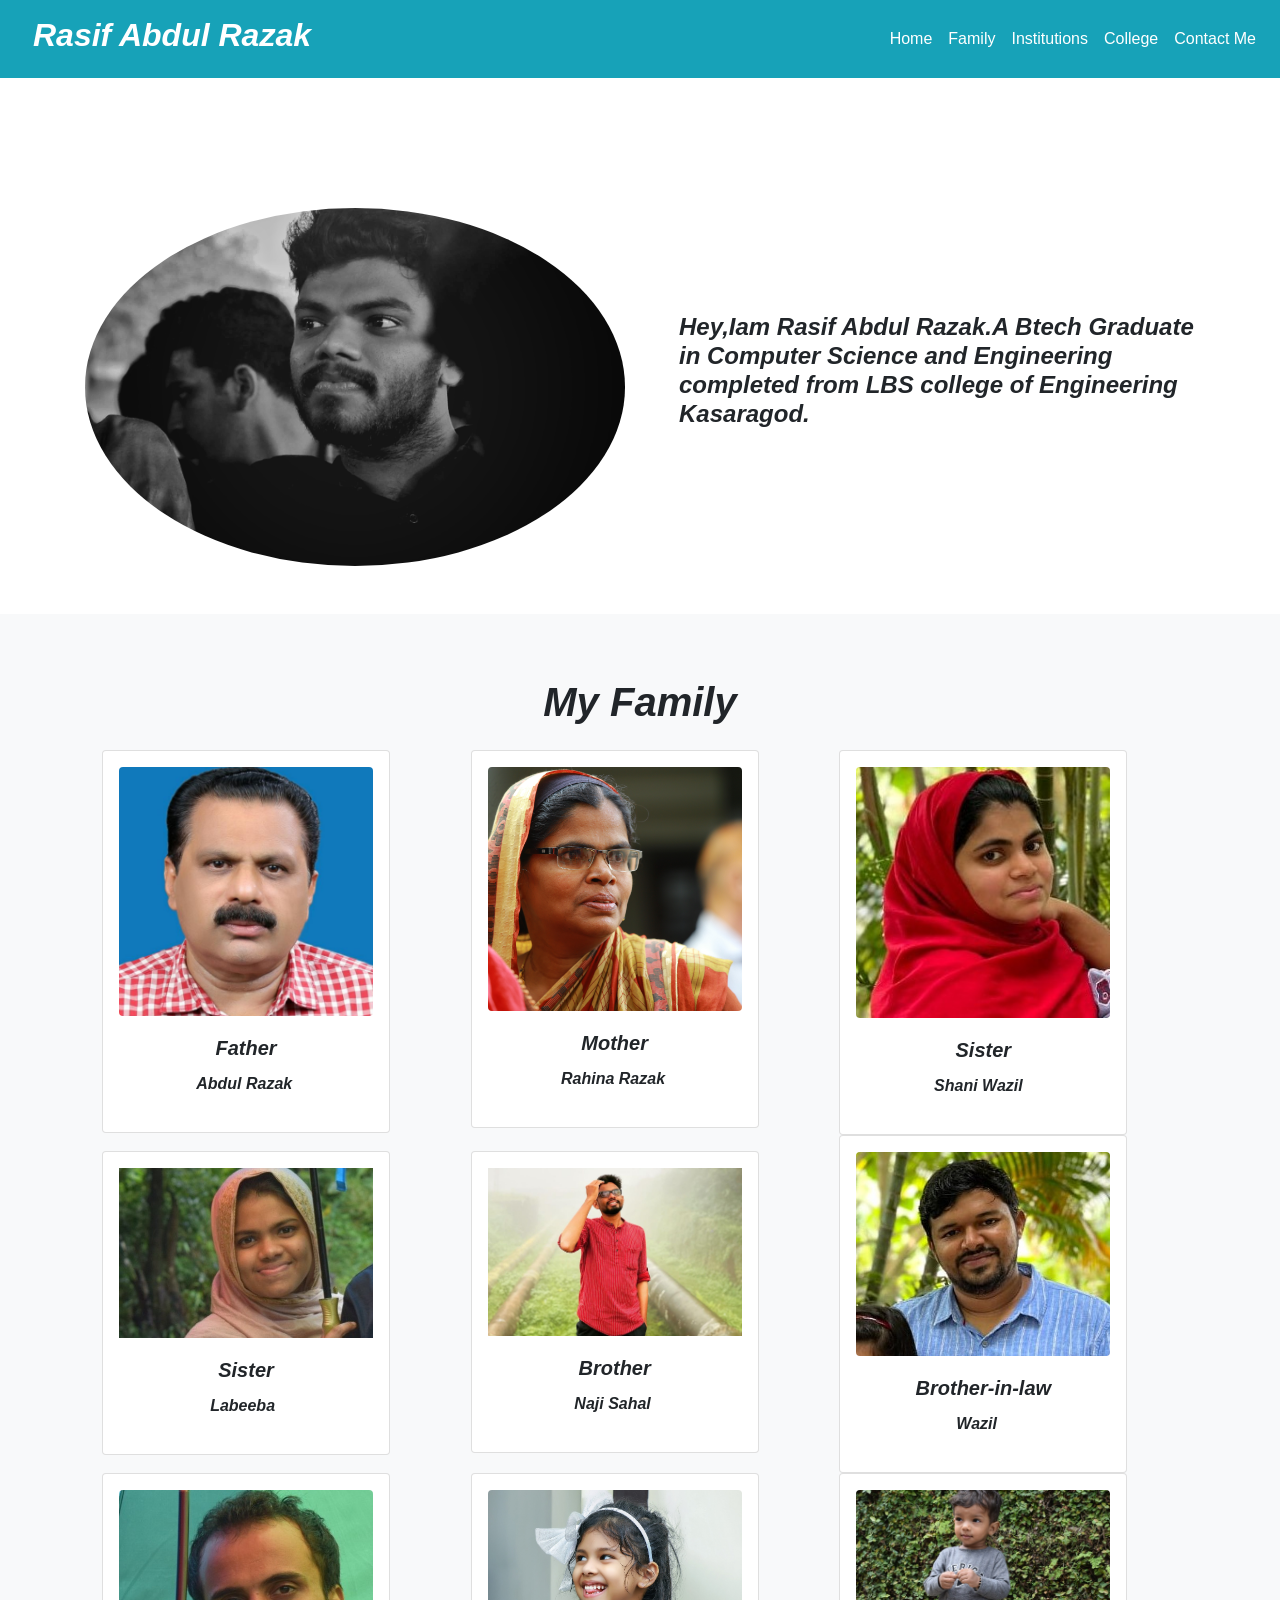
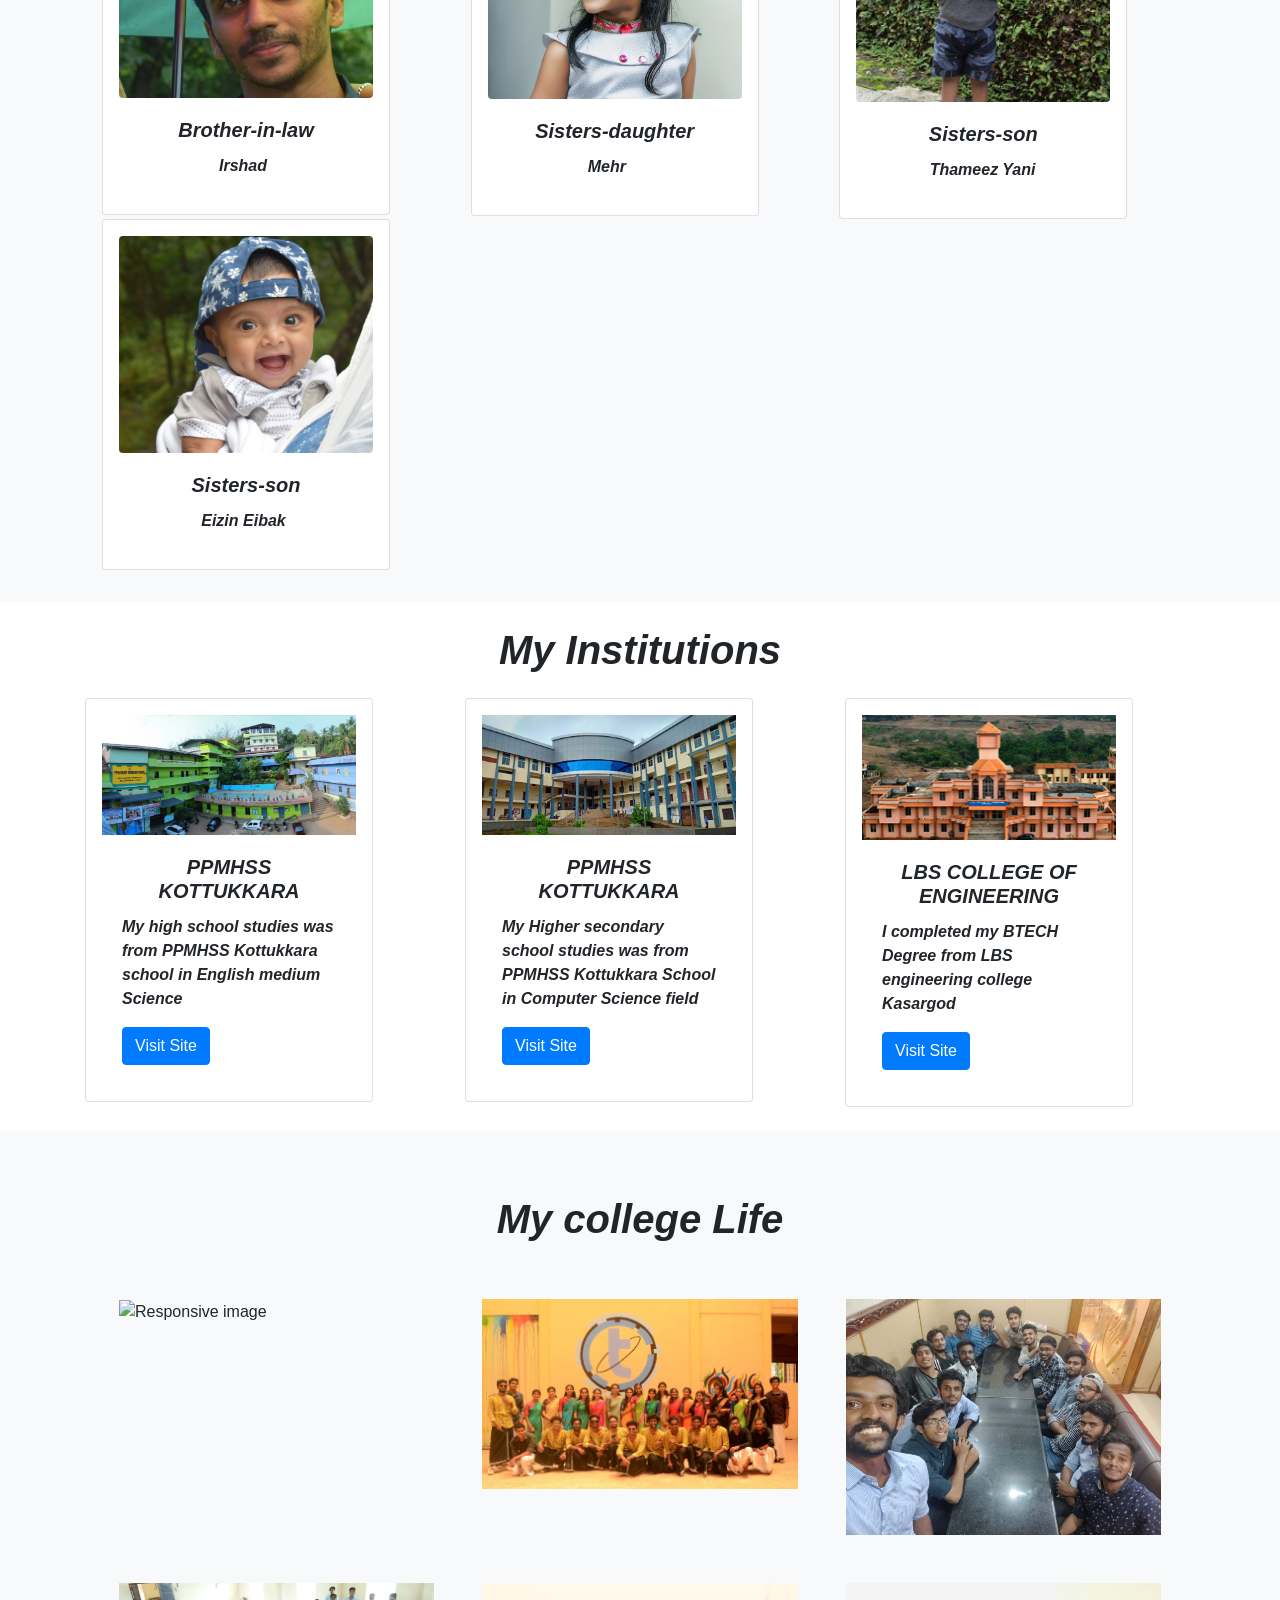
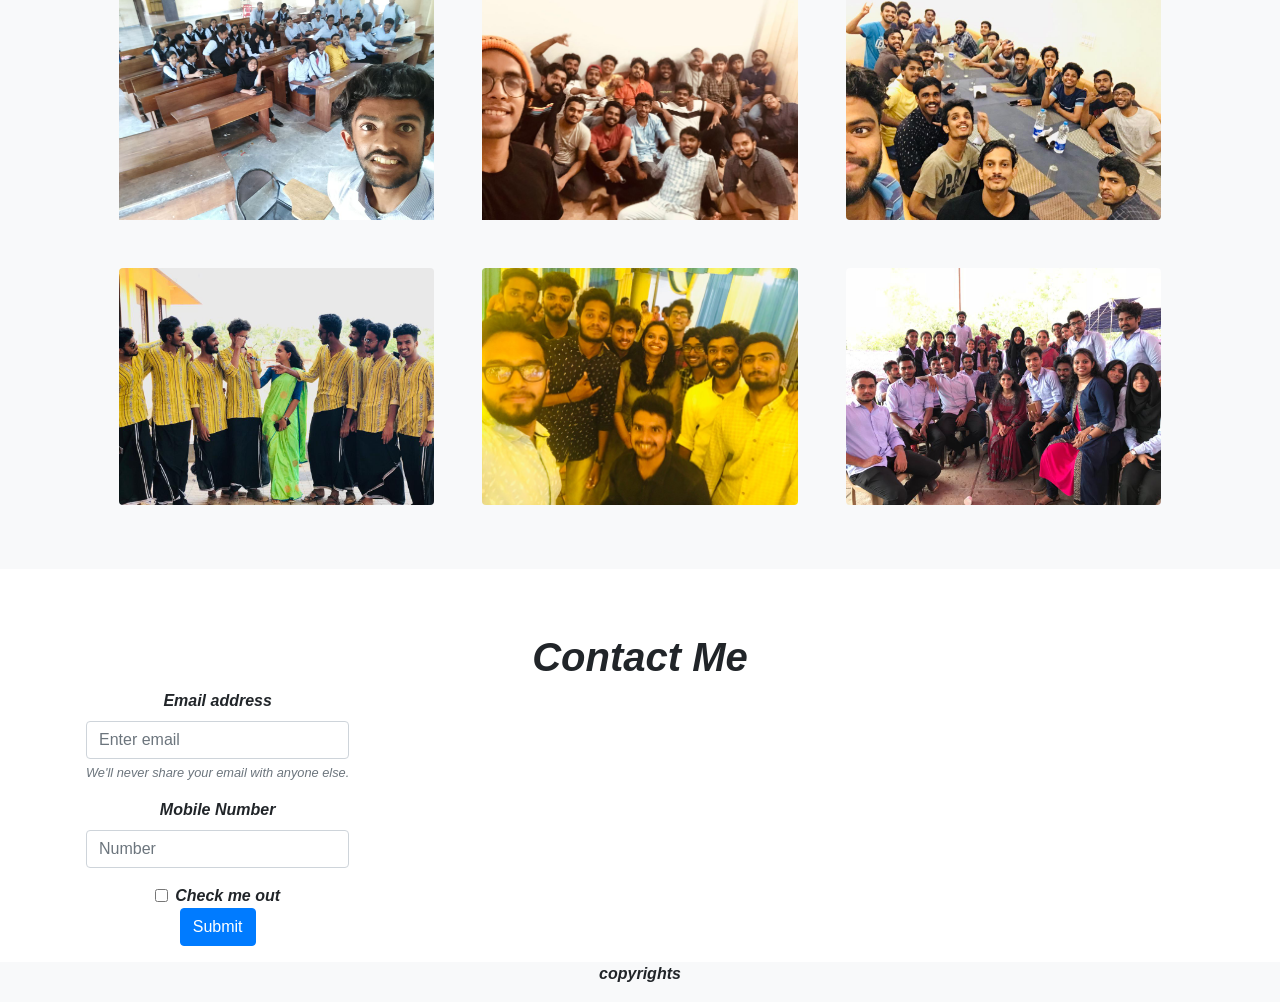
==== index.html @ 67f5b0eb "first" ====
<!DOCTYPE html>
<html lang="en" style="scroll-behavior: smooth;">
<head>
    <meta charset="UTF-8">
    <meta http-equiv="X-UA-Compatible" content="IE=edge">
    <meta name="viewport" content="width=device-width, initial-scale=1.0">
    <title>Rasif Abdul Razak</title>
    <link rel="icon" href="IMG-20200216-WA0012-01.jpeg" type="image/icon type">

    <link rel="stylesheet" href="https://maxcdn.bootstrapcdn.com/bootstrap/4.0.0/css/bootstrap.min.css" integrity="sha384-Gn5384xqQ1aoWXA+058RXPxPg6fy4IWvTNh0E263XmFcJlSAwiGgFAW/dAiS6JXm" crossorigin="anonymous">
    <link rel="stylesheet" href="index.css" type="text/css">
    
</head>
<body>
    <header class="bg-info" style="position: fixed; z-index: 1;">
        <div class="row text-white">
            <div class="col-md-6 col-9 p-3 pl-5">
                <h2 class="name">Rasif Abdul Razak</h2>
            </div>
            <div class="col-md-6 col-3 my-auto">
                <nav class="navbar navbar-expand-lg navbar-dark ml-auto">
                   
                    <button class="navbar-toggler ml-auto" type="button" data-toggle="collapse" data-target="#navbarSupportedContent" aria-controls="navbarSupportedContent" aria-expanded="false" aria-label="Toggle navigation">
                      <span class="navbar-toggler-icon"></span>
                    </button>
                  
                    <div class="collapse navbar-collapse" id="navbarSupportedContent">
                      <ul class="navbar-nav ml-auto">
                        <li class="nav-item active">
                          <a class="nav-link text-white" href="#Home-section">Home <span class="sr-only">(current)</span></a>
                        </li>
                        <li class="nav-item">
                          <a class="nav-link text-white" href="#Family-section">Family</a>
                        </li>
                        
                        <li class="nav-item">
                          <a class="nav-link disabled text-white" href="#institution-section">Institutions</a>
                        </li>


                        <li class="nav-item">
                          <a class="nav-link disabled text-white" href="#College-section">College</a>
                        </li>


                        <li class="nav-item">
                          <a class="nav-link disabled text-white" href="#contact-section">Contact Me</a>
                        </li>
                      </ul>
                     
                    </div>
                  </nav>
                
            </div>
        </div>
    </header>
   
    

      <section class="" id="Home-section" style="padding-top: 10em;">
      <div class="container">
        <div class="row align-items-center">
          <div class="col-md-6 pt-5">
            <img class="img-fluid rounded-circle" src="IMG-20200216-WA0012-01.jpeg" alt="Responsive image">
    
           

          </div>
          <div class="col-md-6">
            <h4 class="disc pt-4 pl-4">Hey,Iam Rasif Abdul Razak.A Btech Graduate in Computer Science and Engineering completed from LBS college of Engineering Kasaragod.</h4>
            
          </div>
        </div>
      </div>
    </section>
    <section class="bg-light pt-5 mt-5 " id="Family-section">
      <div class="container p-3">
        <h1 class="text-center">My Family</h1>
        <div class="row p-3">
          <div class="col-md-4 ">
            <div class="card p-3" style="width: 18rem;">
              <img src="bapa.png" alt="Responsive" class="heiht:1em rounded">
              <div class="card-body">
                <h5 class="card-title text-center">Father</h5>
                <p class="card-text">&nbsp;&nbsp;&nbsp;&nbsp;&nbsp;&nbsp;&nbsp;&nbsp;&nbsp;&nbsp;&nbsp;&nbsp;&nbsp;Abdul Razak<br></p>
                
              </div>
            </div>
          </div>

          <div class="col-md-4">
            <div class="card p-3" style="width: 18rem;">
              <img src="ummi.JPG" alt="Responsive" class="heiht:1em rounded">
              <div class="card-body">
               
                <h5 class="card-title text-center">Mother</h5>
                <p class="card-text">&nbsp;&nbsp;&nbsp;&nbsp;&nbsp;&nbsp;&nbsp;&nbsp;&nbsp;&nbsp;&nbsp;&nbsp;Rahina Razak<br></p>
               
              </div>
            </div>
          </div>

          <div class="col-md-4">
            <div class="card p-3" style="width: 18rem;">
              <img src="shns.jpg" alt="Responsive" class="heiht:1em rounded">
              <div class="card-body">
                <h5 class="card-title text-center">Sister</h5>
                <p class="card-text">&nbsp;&nbsp;&nbsp;&nbsp;&nbsp;&nbsp;&nbsp;&nbsp;&nbsp;&nbsp;&nbsp;&nbsp;&nbsp;Shani Wazil</p>
                
                
              </div>
            </div>
          </div>

          <div class="col-md-4 pt-3">
            <div class="card p-3" style="width: 18rem;">
              <img src="lala.JPG" alt="Responsive" class="heiht:1em">
              <div class="card-body">
                <h5 class="card-title text-center">Sister</h5>
                <p class="card-text">&nbsp;&nbsp;&nbsp;&nbsp;&nbsp;&nbsp;&nbsp;&nbsp;&nbsp;&nbsp;&nbsp;&nbsp;&nbsp;&nbsp;&nbsp;&nbsp;Labeeba</p>
                
              </div>
            </div>
          </div>

          <div class="col-md-4 pt-3">
            <div class="card p-3" style="width: 18rem;">
              <img src="n.png" alt="Responsive" class="heiht:1em">
              <div class="card-body">
                <h5 class="card-title text-center">Brother</h5>
                <p class="card-text">&nbsp;&nbsp;&nbsp;&nbsp;&nbsp;&nbsp;&nbsp;&nbsp;&nbsp;&nbsp;&nbsp;&nbsp;&nbsp;&nbsp;&nbsp;Naji Sahal</p>
                
                
              </div>
            </div>
          </div>

          
          <div class="col-md-4">
            <div class="card p-3" style="width: 18rem;">
              <img src="wa.jpg" alt="Responsive" class="heiht:1em rounded">
              <div class="card-body">
               
                <h5 class="card-title text-center">Brother-in-law</h5>
                <p class="card-text">&nbsp;&nbsp;&nbsp;&nbsp;&nbsp;&nbsp;&nbsp;&nbsp;&nbsp;&nbsp;&nbsp;&nbsp;&nbsp;&nbsp;&nbsp;&nbsp;&nbsp;&nbsp;Wazil</p>
               
              </div>
            </div>
          </div>

          <div class="col-md-4">
            <div class="card p-3" style="width: 18rem;">
              <img src="muthu.JPG" alt="Responsive" class="heiht:1em rounded">
              <div class="card-body">
               
                <h5 class="card-title text-center">Brother-in-law</h5>
                <p class="card-text">&nbsp;&nbsp;&nbsp;&nbsp;&nbsp;&nbsp;&nbsp;&nbsp;&nbsp;&nbsp;&nbsp;&nbsp;&nbsp;&nbsp;&nbsp;&nbsp;&nbsp;&nbsp;Irshad</p>
               
              </div>
            </div>
          </div>

          <div class="col-md-4">
            <div class="card p-3" style="width: 18rem;">
              <img src="20190310_135838_2.jpg" alt="Responsive" class="heiht:1em rounded">
              <div class="card-body">
               
                <h5 class="card-title text-center">Sisters-daughter</h5>
                <p class="card-text">&nbsp;&nbsp;&nbsp;&nbsp;&nbsp;&nbsp;&nbsp;&nbsp;&nbsp;&nbsp;&nbsp;&nbsp;&nbsp;&nbsp;&nbsp;&nbsp;&nbsp;&nbsp;Mehr</p>
               
              </div>
            </div>
          </div>

          <div class="col-md-4">
            <div class="card p-3" style="width: 18rem;">
              <img src="DSC_0794_2.JPG" alt="Responsive" class="heiht:1em rounded">
              <div class="card-body">
               
                <h5 class="card-title text-center">Sisters-son</h5>
                <p class="card-text">&nbsp;&nbsp;&nbsp;&nbsp;&nbsp;&nbsp;&nbsp;&nbsp;&nbsp;&nbsp;&nbsp;&nbsp;Thameez Yani</p>
               
              </div>
            </div>
          </div>

          <div class="col-md-4">
            <div class="card p-3" style="width: 18rem;">
              <img src="DSC_0588_2.JPG" alt="Responsive" class="heiht:1em rounded">
              <div class="card-body">
               
                <h5 class="card-title text-center">Sisters-son</h5>
                <p class="card-text">&nbsp;&nbsp;&nbsp;&nbsp;&nbsp;&nbsp;&nbsp;&nbsp;&nbsp;&nbsp;&nbsp;&nbsp;&nbsp;&nbsp;Eizin Eibak</p>
               
              </div>
            </div>
          </div>
        </div>
      </div>
    </section>


    <section class="bg-white p-4" id="institution-section" >
      <div class="container">
        <h1 class="text-center">My Institutions</h1>
        <div class="row">
          
          <div class="col-md-4 pt-3">
            <div class="card p-3" style="width: 18rem;">
              <img class="img-fluid" src="highkottukara.jpg" alt="Responsive">
              <div class="card-body">
                <h5 class="card-title text-center">PPMHSS KOTTUKKARA</h5>
                <p class="card-text">My high school studies was from PPMHSS Kottukkara school in English medium Science</p>
                <a href="https://ppmhsskottukkara.com/" class="btn btn-primary">Visit Site</a>
              </div>
            </div>

        </div>

        <div class="col-md-4 pt-3">
          <div class="card p-3" style="width: 18rem;">
            <img class="img-fluid" src="kottukara.jpeg" alt="Responsive" class="height:20">
            <div class="card-body">
              <h5 class="card-title text-center">PPMHSS KOTTUKKARA</h5>
              <p class="card-text">My Higher secondary school studies was from PPMHSS Kottukkara School in Computer Science field</p>
              <a href="https://ppmhsskottukkara.com/" class="btn btn-primary">Visit Site</a>
            </div>
          </div>
        </div>

        <div class="col-md-4 pt-3">
          <div class="card p-3" style="width: 18rem;">
            <img class="img-fluid" src="how.jpg" alt="Responsive">
            <div class="card-body">
              <h5 class="card-title text-center">LBS COLLEGE OF ENGINEERING</h5>
              <p class="card-text">I completed my BTECH Degree from LBS engineering college Kasargod</p>
              <a href="https://lbscek.ac.in" class="btn btn-primary">Visit Site</a>
            
            </div>
          </div>
        </div>

      </div>
    </section>



    <section class="bg-light pt-5" id="College-section">
      <div class="container p-3">
        <h1 class="text-center">My college Life</h1>
        <div class="row p-4">
          <div class="col-md-4 p-4">
            <img src="c1.jpeg" class="img-fluid" alt="Responsive image">
          </div>

          <div class="col-md-4 p-4">
            <img src="c3.jpg" class="img-fluid" alt="Responsive image">
          </div>

          <div class="col-md-4 p-4">
            <img src="c10.jpg" class="img-fluid" alt="Responsive image">
          </div>

          <div class="col-md-4 pt-3 p-4">
            <img src="c5.jpg" class="img-fluid" alt="Responsive image">
          </div>

          <div class="col-md-4 pt-3 p-4">
            <img src="c2.jpg" class="img-fluid" alt="Responsive image">
          </div>

          <div class="col-md-4 pt-3 p-4">
            <img src="c9.jpg" class="img-fluid rounded" alt="Responsive image">
          </div>

          <div class="col-md-4 pt-3 p-4">
            <img src="c6.jpg" class="img-fluid rounded" alt="Responsive image">
          </div>

          <div class="col-md-4 pt-3 p-4">
            <img src="c8.jpg" class="img-fluid rounded" alt="Responsive image">
          </div>

          <div class="col-md-4 pt-3 p-4">
            <img src="c7.jpg" class="img-fluid rounded" alt="Responsive image">
          </div>
        </div>
      </div>
    </section>


    <section class="pt-5" id="contact-section">

      <div class="container p-3 align-items-center">
        <h1 class="text-center">Contact Me</h1>

        <div class="row pt-6 col-md-12 align-items-center">

          <form class="align-items-center text-center">
            <div class="form-group align-items-center">
              <label for="exampleInputEmail1">Email address</label>
              <input type="email" class="form-control align-items-center" id="exampleInputEmail1" aria-describedby="emailHelp" placeholder="Enter email">
              <small id="emailHelp" class="form-text text-muted">We'll never share your email with anyone else.</small>
            </div>
            <div class="form-group align-items-center">
              <label for="exampleInputPassword1">Mobile Number</label>
              <input type="password" class="form-control align-items-center" id="exampleInputPassword1" placeholder="Number">
            </div>
            <div class="form-check align-items-center">
              <input type="checkbox" class="form-check-input align-items-center" id="exampleCheck1">
              <label class="form-check-label" for="exampleCheck1">Check me out</label>
            </div>
            <button type="submit" class="btn btn-primary align-items-center">Submit</button>
            
          </form>
        </div>
      </div>
    </section>

    <footer class="bg-light">
      <div class="container">
        <div class="row">
          <div class="col-md-12 text-center">
            <a href="https://www.facebook.com/profile.php?id=100009139948294" class="fa fa-facebook"></a>
            <a href="javascript:void(0)" class="fa fa-instagram"></a>
            <p class=""><i class="fa fa-copyright" aria-hidden="true"></i>copyrights</p>
          </div>
        </div>

        </div>
      </div>
      
    </footer>


    

    <script src="https://code.jquery.com/jquery-3.2.1.slim.min.js" integrity="sha384-KJ3o2DKtIkvYIK3UENzmM7KCkRr/rE9/Qpg6aAZGJwFDMVNA/GpGFF93hXpG5KkN" crossorigin="anonymous"></script>
    <script src="https://cdnjs.cloudflare.com/ajax/libs/popper.js/1.12.9/umd/popper.min.js" integrity="sha384-ApNbgh9B+Y1QKtv3Rn7W3mgPxhU9K/ScQsAP7hUibX39j7fakFPskvXusvfa0b4Q" crossorigin="anonymous"></script>
    <script src="https://maxcdn.bootstrapcdn.com/bootstrap/4.0.0/js/bootstrap.min.js" integrity="sha384-JZR6Spejh4U02d8jOt6vLEHfe/JQGiRRSQQxSfFWpi1MquVdAyjUar5+76PVCmYl" crossorigin="anonymous"></script>   
    <script src="https://kit.fontawesome.com/5b8fe47f0f.js" crossorigin="anonymous"></script>
</body>
</html>
---- index.css ----
.name{
    font-weight: bold;
    font-style: oblique;
}
.img{
    background-color: SlateGray;
   border-radius: 50%;
    position: relative;
    width: 20%;
    height: 150%;
    opacity: 0.8;
}
.disc{
    font-weight: bold;
    font-style: oblique;
}
.text-center{
    font-weight: bold;
    font-style: oblique;
}
.card-text{
    font-style: oblique;
    font-weight: bold;
    
}
.card p-3{
    width: 100%;
    height: 15vw;
    object-fit: cover;
}
.bg-info{
    width: 100%;
}
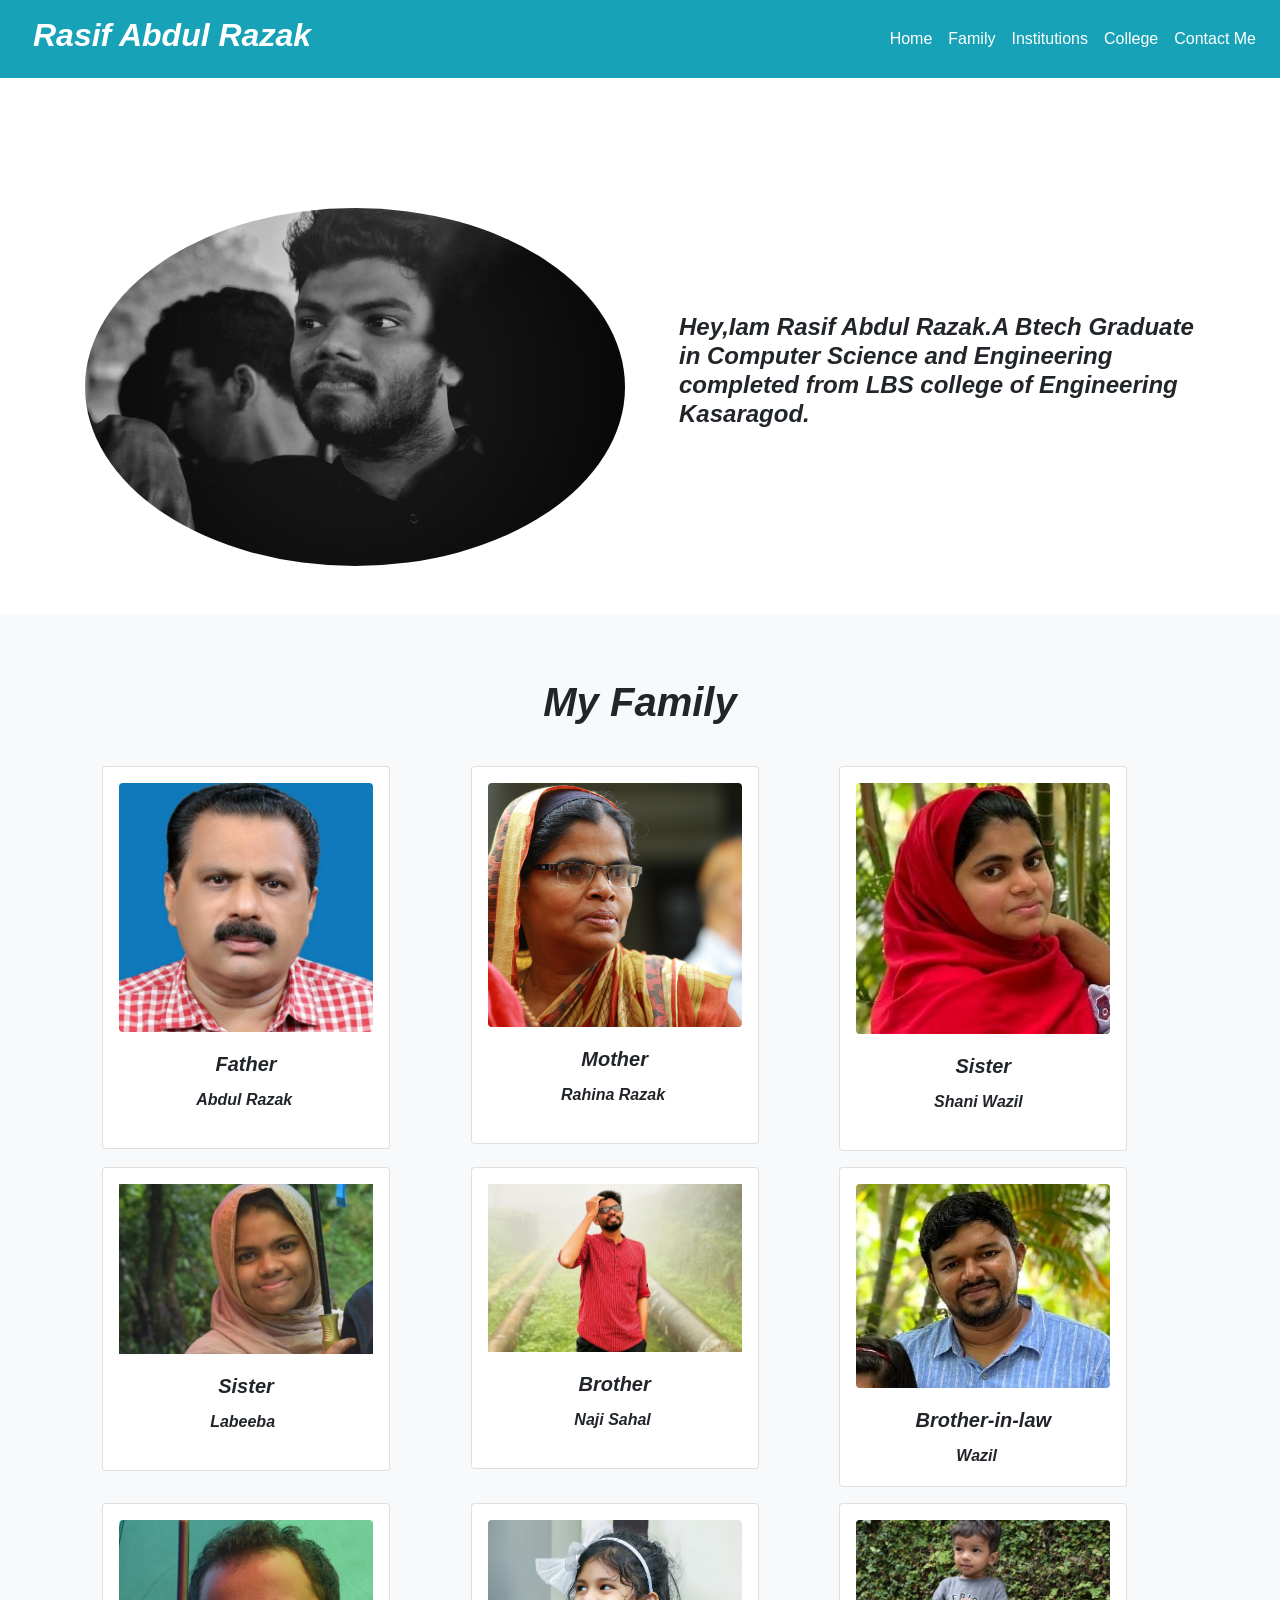
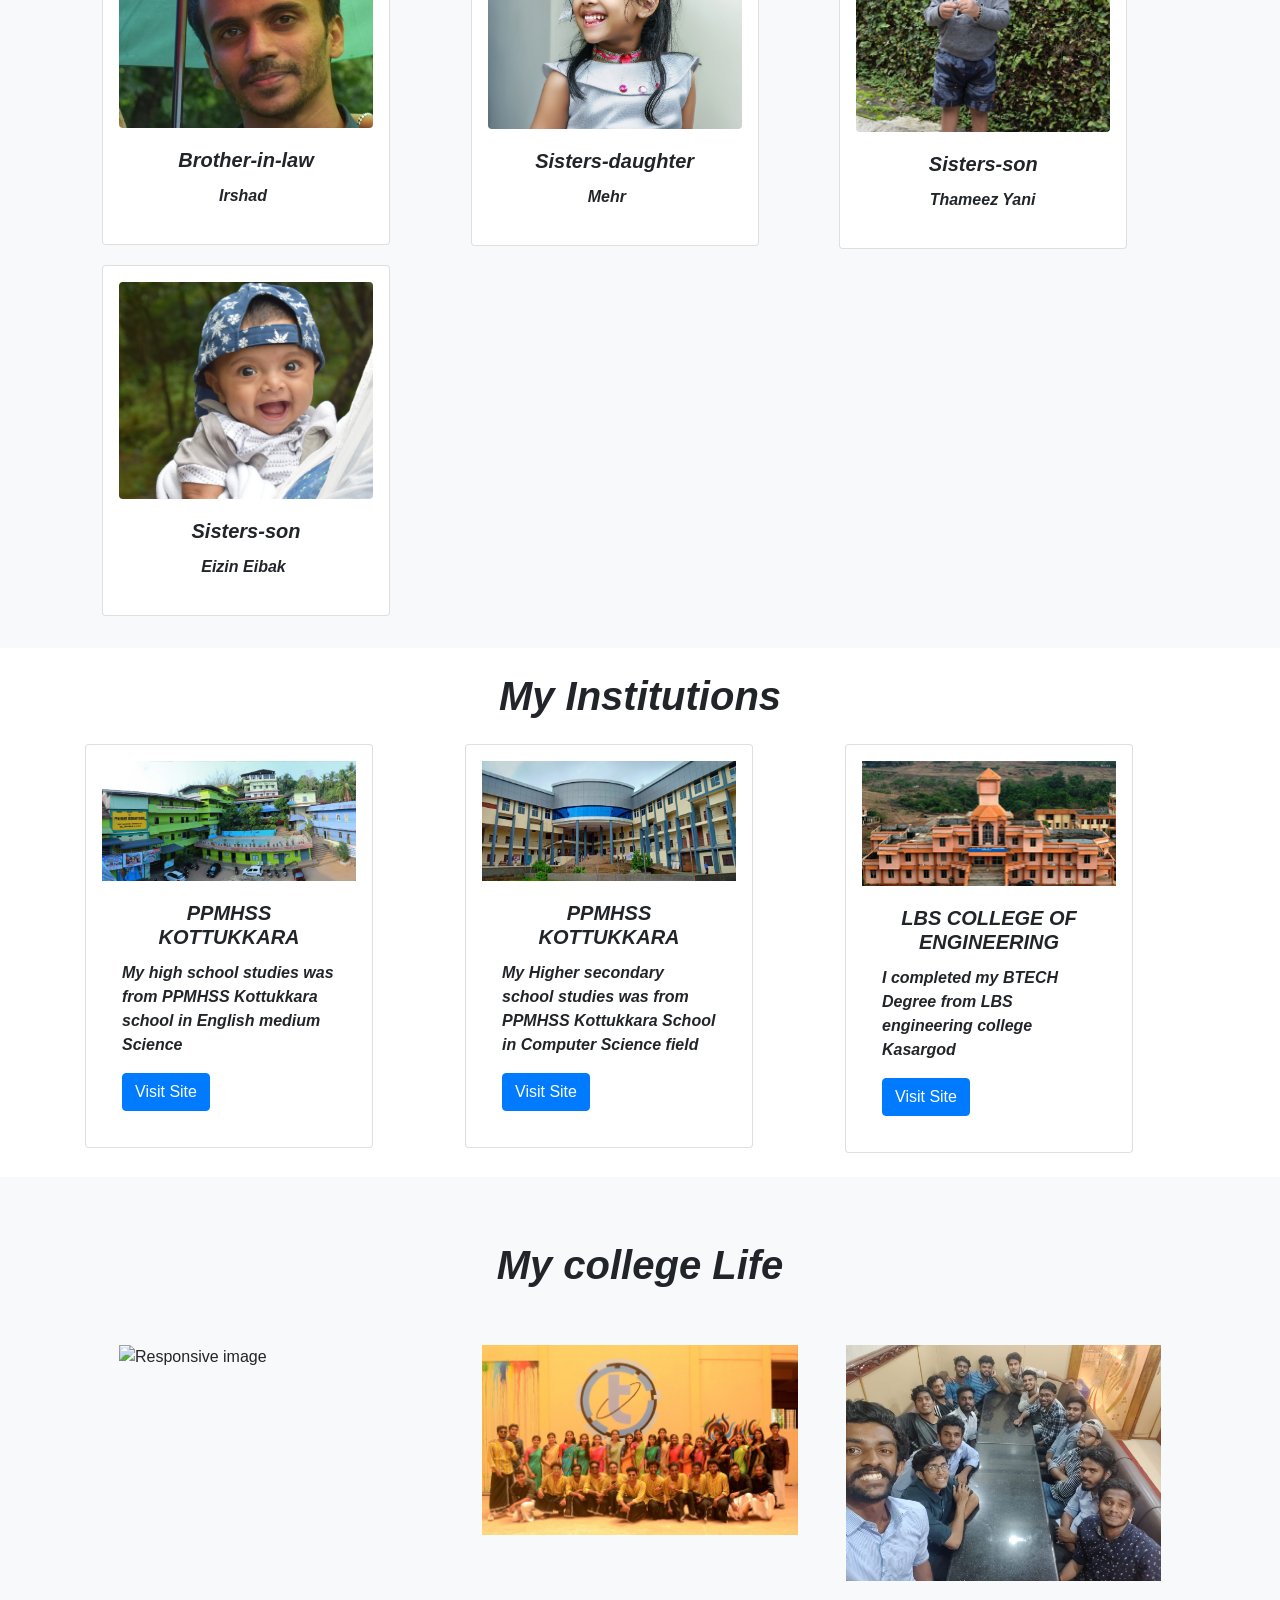
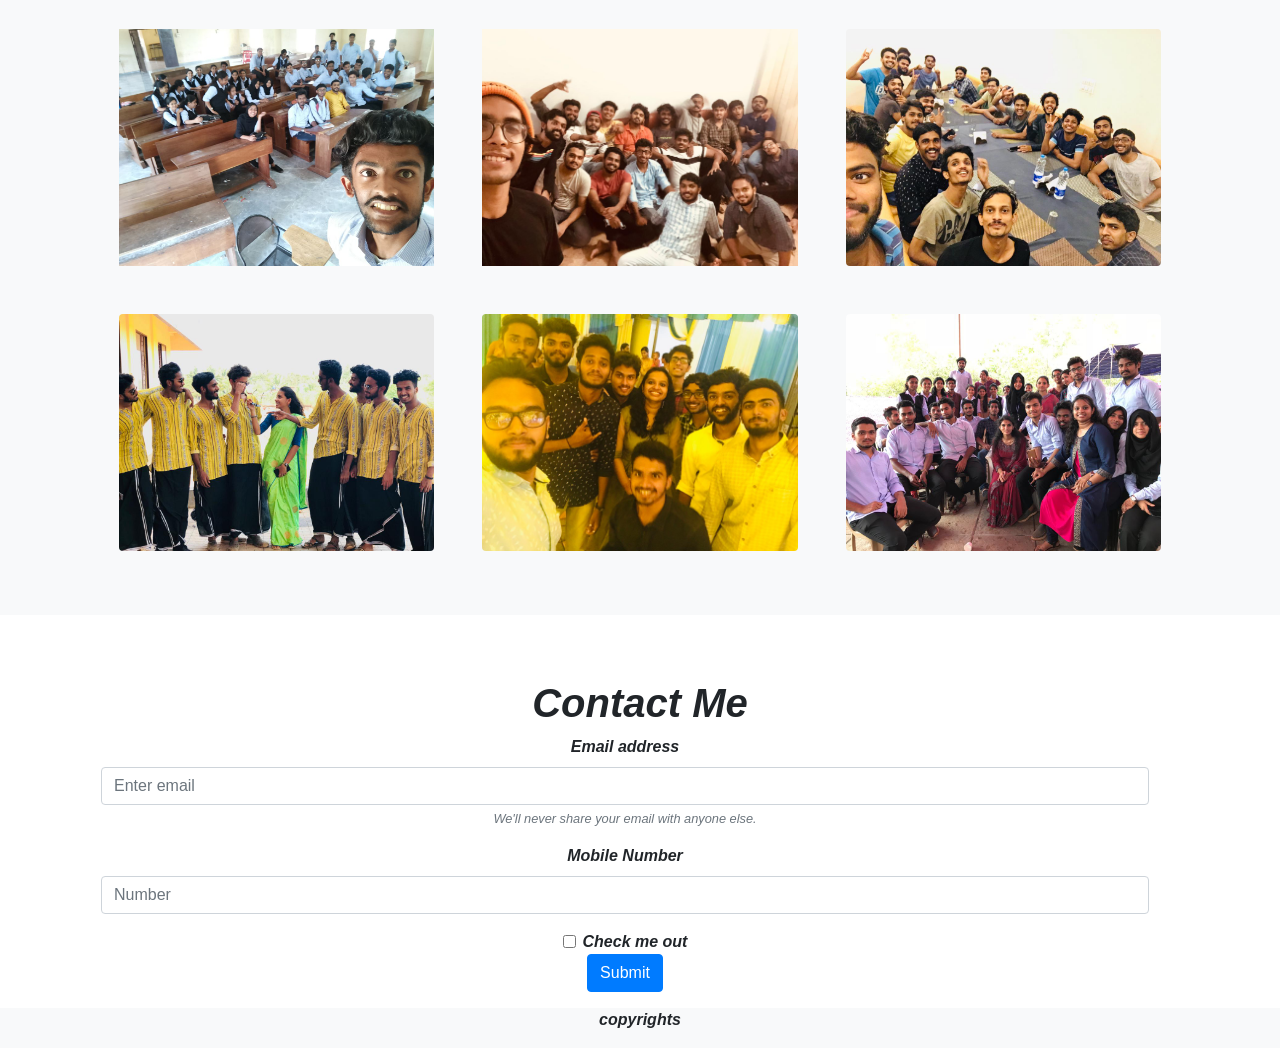
==== commit f0efbce3: "ras" ====
--- a/index.html
+++ b/index.html
@@ -77,7 +77,7 @@
       <div class="container p-3">
         <h1 class="text-center">My Family</h1>
         <div class="row p-3">
-          <div class="col-md-4 ">
+          <div class="col-md-4 col-12 pt-3">
             <div class="card p-3" style="width: 18rem;">
               <img src="bapa.png" alt="Responsive" class="heiht:1em rounded">
               <div class="card-body">
@@ -88,7 +88,7 @@
             </div>
           </div>
 
-          <div class="col-md-4">
+          <div class="col-md-4 pt-3">
             <div class="card p-3" style="width: 18rem;">
               <img src="ummi.JPG" alt="Responsive" class="heiht:1em rounded">
               <div class="card-body">
@@ -100,7 +100,7 @@
             </div>
           </div>
 
-          <div class="col-md-4">
+          <div class="col-md-4 pt-3">
             <div class="card p-3" style="width: 18rem;">
               <img src="shns.jpg" alt="Responsive" class="heiht:1em rounded">
               <div class="card-body">
@@ -136,9 +136,9 @@
           </div>
 
           
-          <div class="col-md-4">
-            <div class="card p-3" style="width: 18rem;">
-              <img src="wa.jpg" alt="Responsive" class="heiht:1em rounded">
+          <div class="col-md-4 pt-3">
+            <div class="card p-3" style="width: 18rem; height: 20em;">
+              <img src="wa.jpg" alt="Responsive" class="heiht:10em rounded">
               <div class="card-body">
                
                 <h5 class="card-title text-center">Brother-in-law</h5>
@@ -148,7 +148,7 @@
             </div>
           </div>
 
-          <div class="col-md-4">
+          <div class="col-md-4 pt-3">
             <div class="card p-3" style="width: 18rem;">
               <img src="muthu.JPG" alt="Responsive" class="heiht:1em rounded">
               <div class="card-body">
@@ -160,7 +160,7 @@
             </div>
           </div>
 
-          <div class="col-md-4">
+          <div class="col-md-4 pt-3">
             <div class="card p-3" style="width: 18rem;">
               <img src="20190310_135838_2.jpg" alt="Responsive" class="heiht:1em rounded">
               <div class="card-body">
@@ -172,7 +172,7 @@
             </div>
           </div>
 
-          <div class="col-md-4">
+          <div class="col-md-4 pt-3">
             <div class="card p-3" style="width: 18rem;">
               <img src="DSC_0794_2.JPG" alt="Responsive" class="heiht:1em rounded">
               <div class="card-body">
@@ -184,7 +184,7 @@
             </div>
           </div>
 
-          <div class="col-md-4">
+          <div class="col-md-4 pt-3">
             <div class="card p-3" style="width: 18rem;">
               <img src="DSC_0588_2.JPG" alt="Responsive" class="heiht:1em rounded">
               <div class="card-body">
@@ -205,7 +205,7 @@
         <h1 class="text-center">My Institutions</h1>
         <div class="row">
           
-          <div class="col-md-4 pt-3">
+          <div class="col-md-4 col-12 pt-3 align-items-center">
             <div class="card p-3" style="width: 18rem;">
               <img class="img-fluid" src="highkottukara.jpg" alt="Responsive">
               <div class="card-body">
@@ -296,7 +296,7 @@
 
         <div class="row pt-6 col-md-12 align-items-center">
 
-          <form class="align-items-center text-center">
+          <form class="align-items-center text-center col-md-12">
             <div class="form-group align-items-center">
               <label for="exampleInputEmail1">Email address</label>
               <input type="email" class="form-control align-items-center" id="exampleInputEmail1" aria-describedby="emailHelp" placeholder="Enter email">
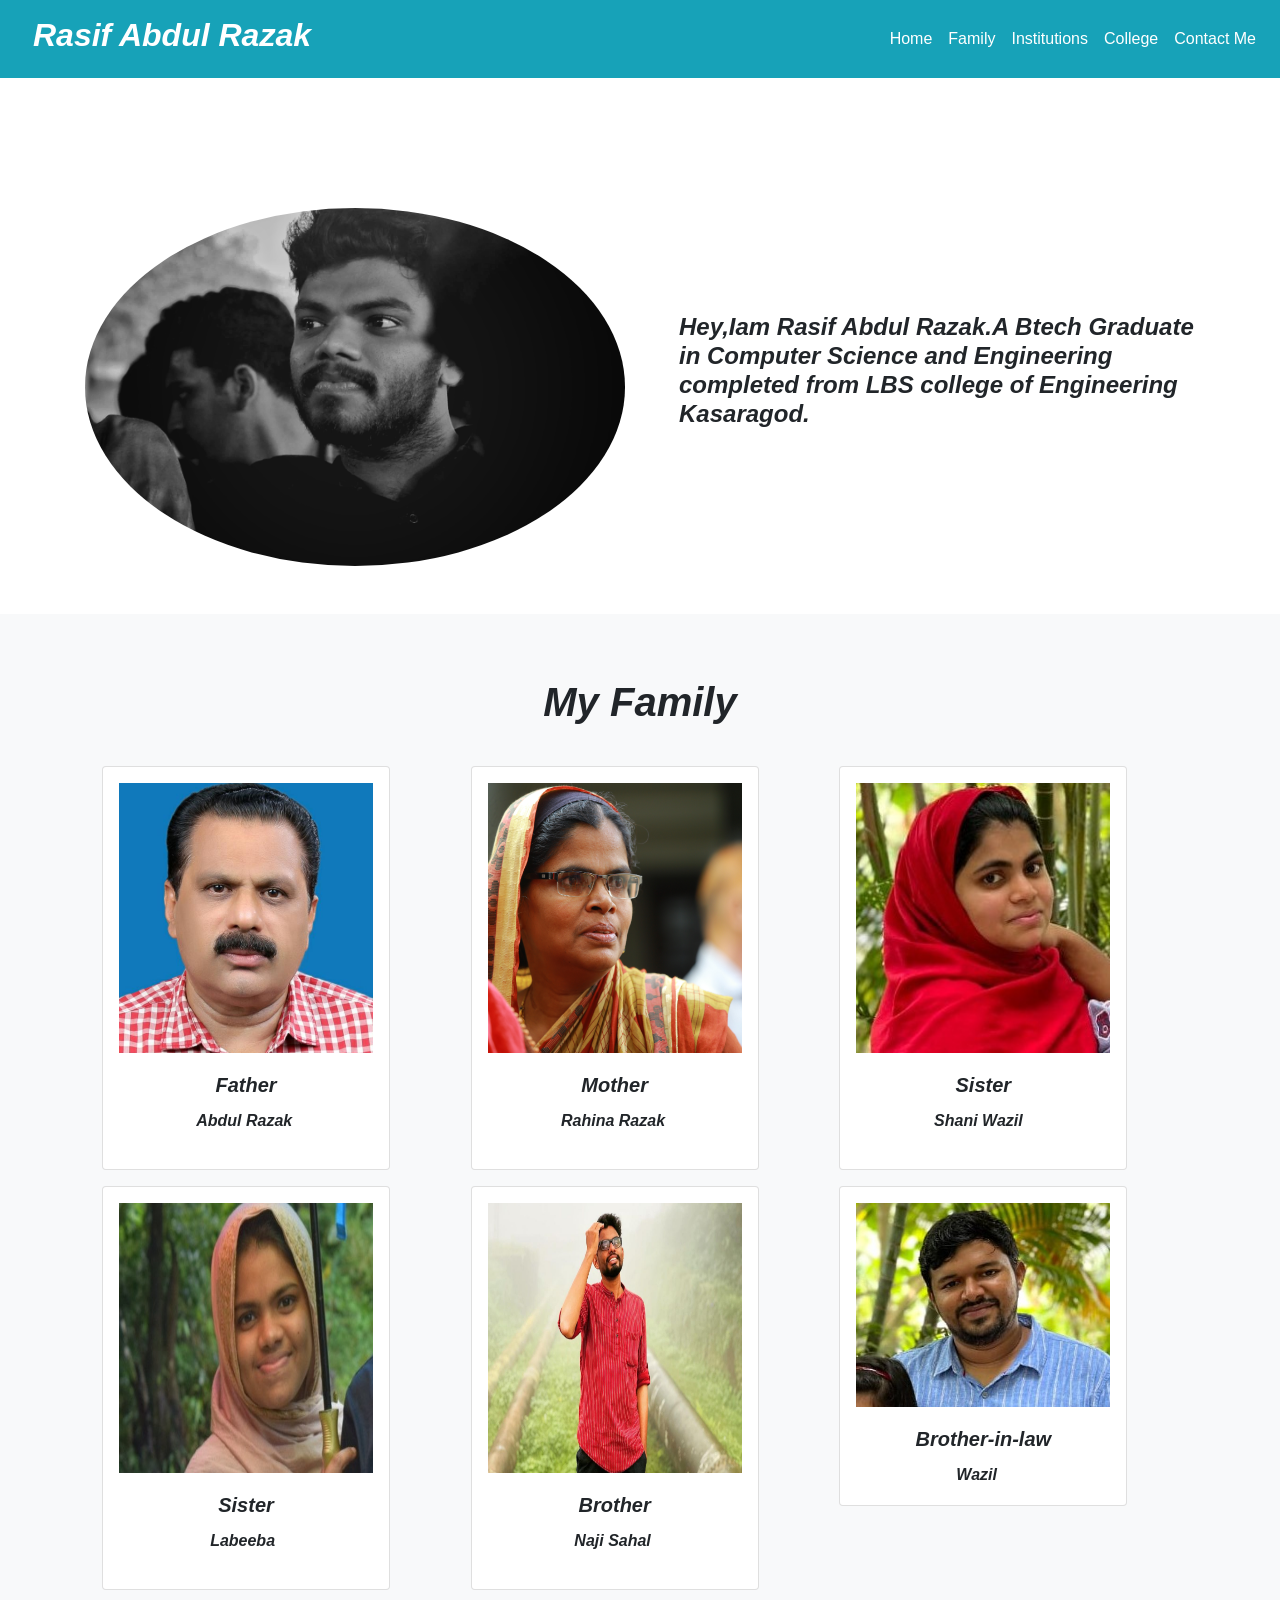
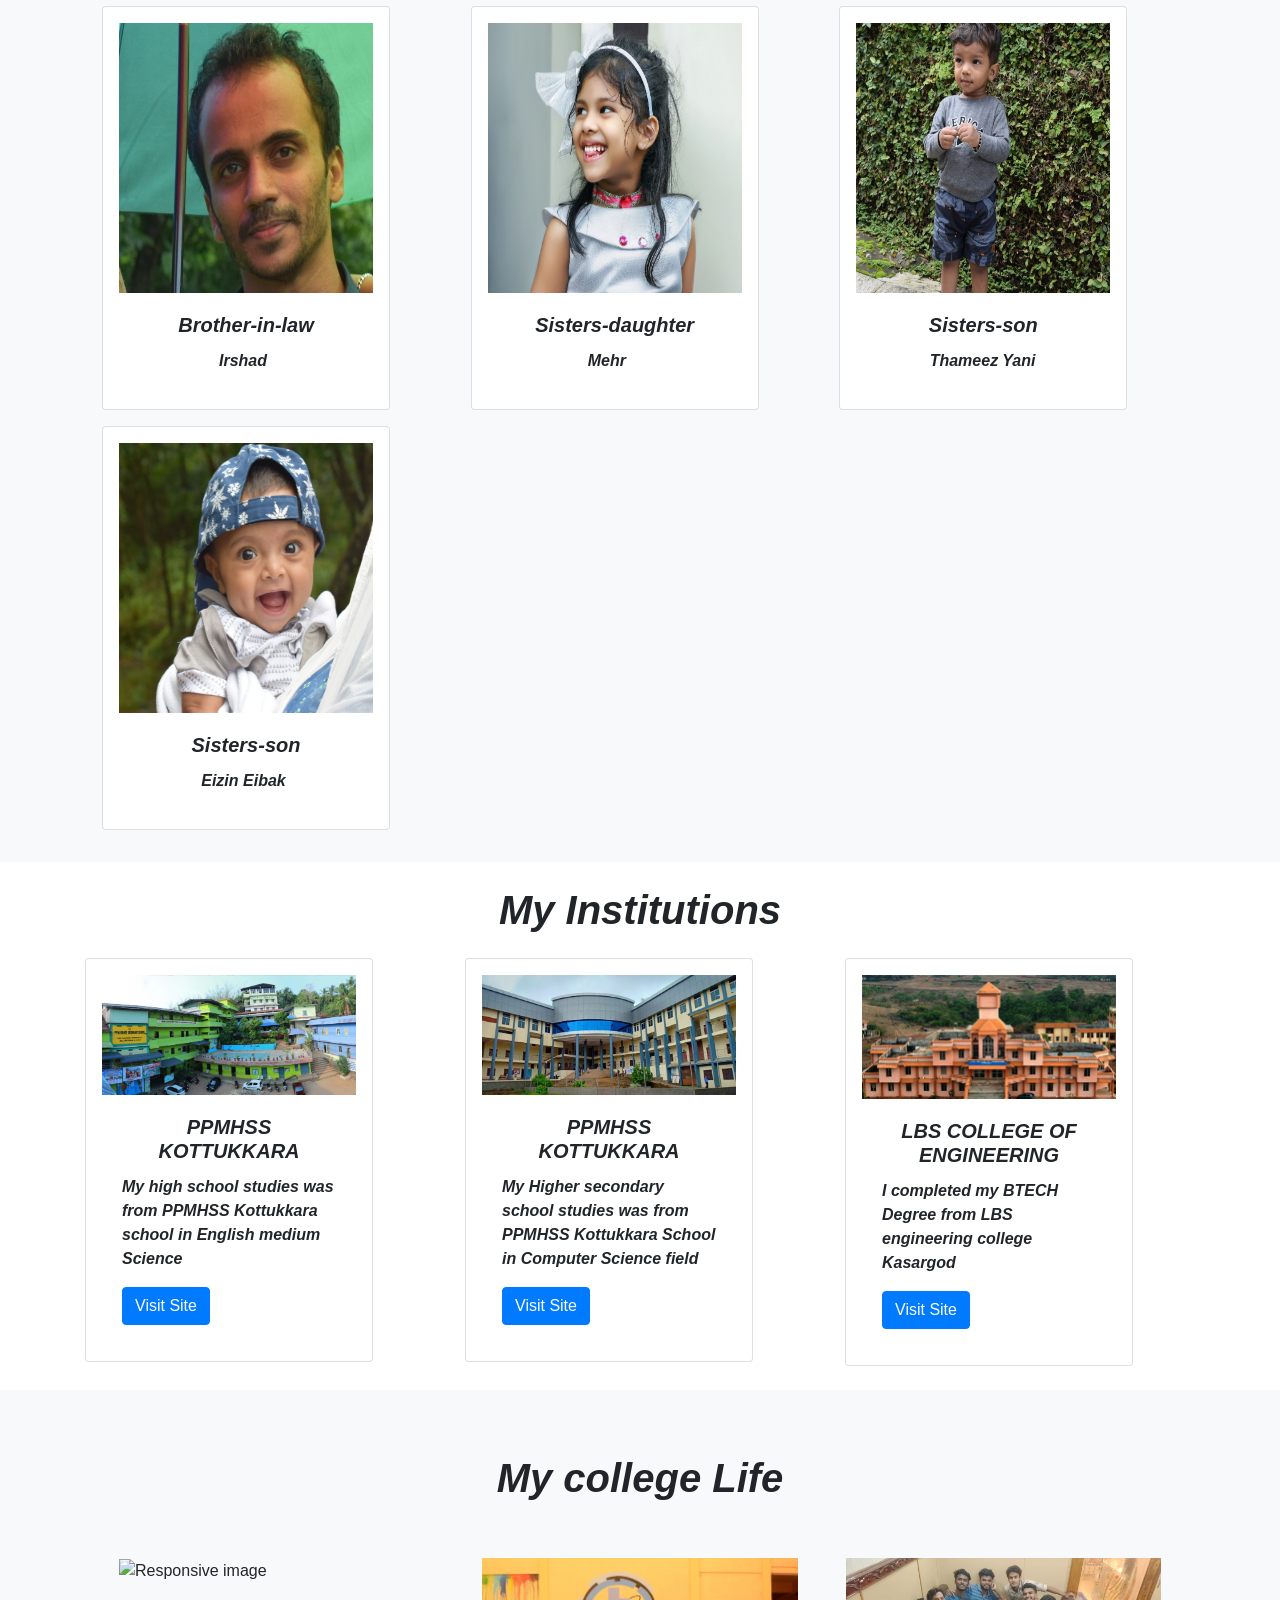
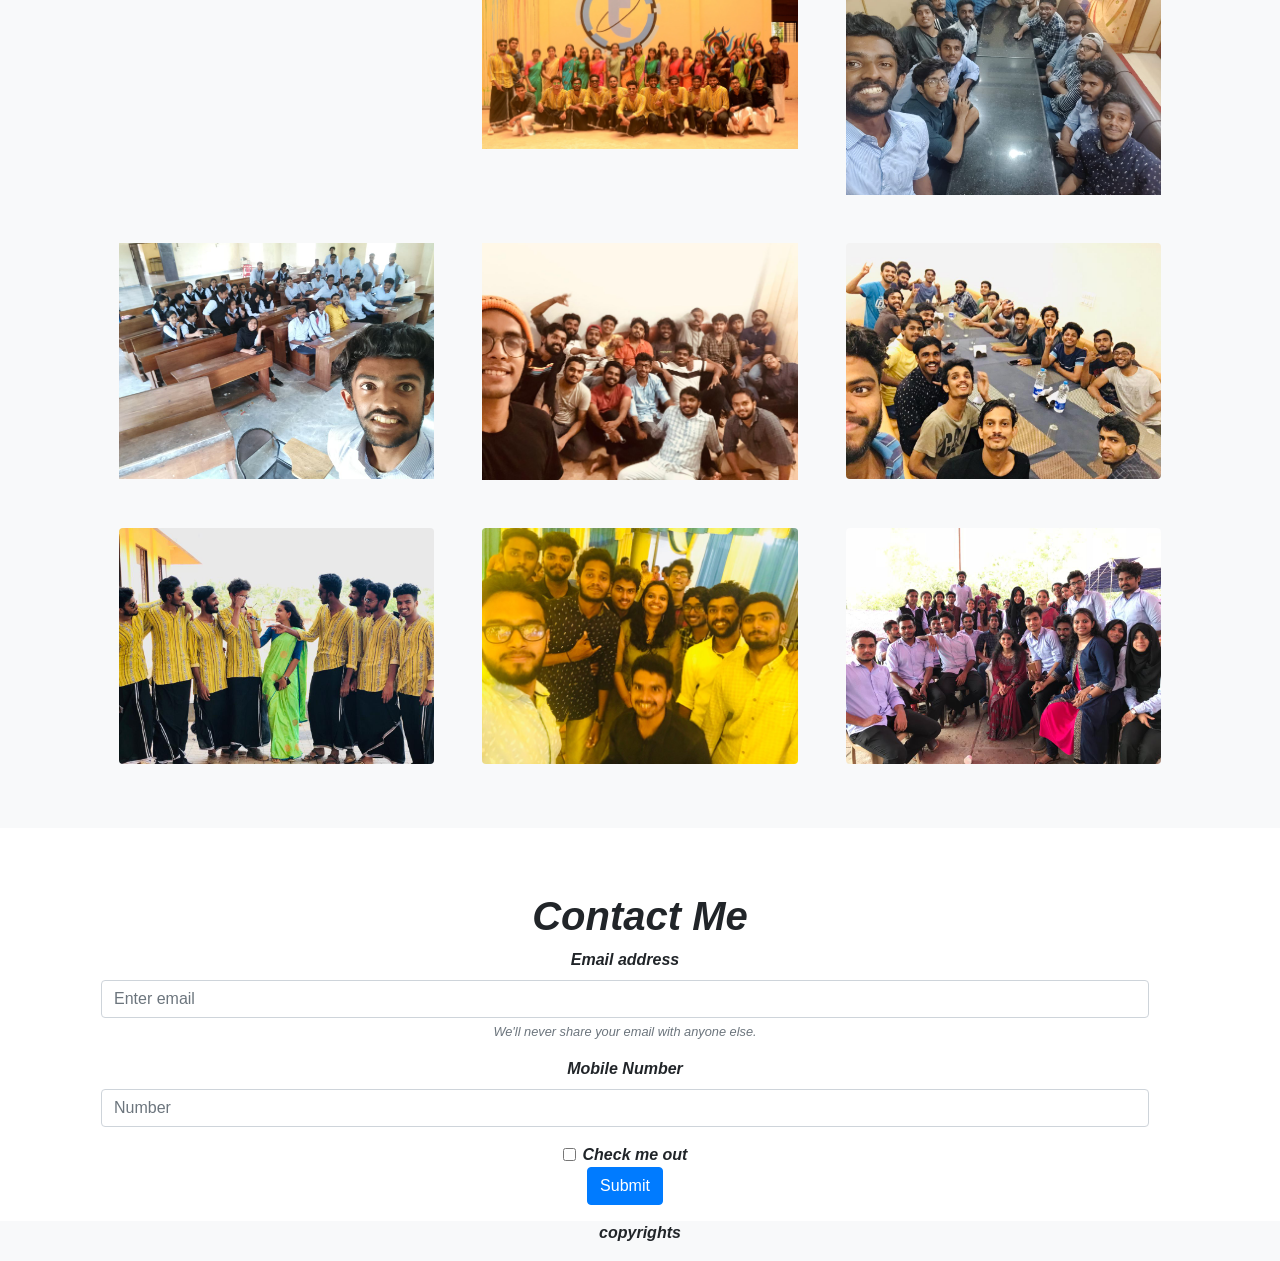
==== commit 4f1bd36d: "Update index.html" ====
--- a/index.html
+++ b/index.html
@@ -79,7 +79,7 @@
         <div class="row p-3">
           <div class="col-md-4 col-12 pt-3">
             <div class="card p-3" style="width: 18rem;">
-              <img src="bapa.png" alt="Responsive" class="heiht:1em rounded">
+              <img src="bapa.png" alt="Responsive" class="img1">
               <div class="card-body">
                 <h5 class="card-title text-center">Father</h5>
                 <p class="card-text">&nbsp;&nbsp;&nbsp;&nbsp;&nbsp;&nbsp;&nbsp;&nbsp;&nbsp;&nbsp;&nbsp;&nbsp;&nbsp;Abdul Razak<br></p>
@@ -90,7 +90,7 @@
 
           <div class="col-md-4 pt-3">
             <div class="card p-3" style="width: 18rem;">
-              <img src="ummi.JPG" alt="Responsive" class="heiht:1em rounded">
+              <img src="ummi.JPG" alt="Responsive" class="img1">
               <div class="card-body">
                
                 <h5 class="card-title text-center">Mother</h5>
@@ -102,7 +102,7 @@
 
           <div class="col-md-4 pt-3">
             <div class="card p-3" style="width: 18rem;">
-              <img src="shns.jpg" alt="Responsive" class="heiht:1em rounded">
+              <img src="shns.jpg" alt="Responsive" class="img1">
               <div class="card-body">
                 <h5 class="card-title text-center">Sister</h5>
                 <p class="card-text">&nbsp;&nbsp;&nbsp;&nbsp;&nbsp;&nbsp;&nbsp;&nbsp;&nbsp;&nbsp;&nbsp;&nbsp;&nbsp;Shani Wazil</p>
@@ -114,7 +114,7 @@
 
           <div class="col-md-4 pt-3">
             <div class="card p-3" style="width: 18rem;">
-              <img src="lala.JPG" alt="Responsive" class="heiht:1em">
+              <img src="lala.JPG" alt="Responsive" class="img1">
               <div class="card-body">
                 <h5 class="card-title text-center">Sister</h5>
                 <p class="card-text">&nbsp;&nbsp;&nbsp;&nbsp;&nbsp;&nbsp;&nbsp;&nbsp;&nbsp;&nbsp;&nbsp;&nbsp;&nbsp;&nbsp;&nbsp;&nbsp;Labeeba</p>
@@ -125,7 +125,7 @@
 
           <div class="col-md-4 pt-3">
             <div class="card p-3" style="width: 18rem;">
-              <img src="n.png" alt="Responsive" class="heiht:1em">
+              <img src="n.png" alt="Responsive" class="img1">
               <div class="card-body">
                 <h5 class="card-title text-center">Brother</h5>
                 <p class="card-text">&nbsp;&nbsp;&nbsp;&nbsp;&nbsp;&nbsp;&nbsp;&nbsp;&nbsp;&nbsp;&nbsp;&nbsp;&nbsp;&nbsp;&nbsp;Naji Sahal</p>
@@ -138,7 +138,7 @@
           
           <div class="col-md-4 pt-3">
             <div class="card p-3" style="width: 18rem; height: 20em;">
-              <img src="wa.jpg" alt="Responsive" class="heiht:10em rounded">
+              <img src="wa.jpg" alt="Responsive" class="img1">
               <div class="card-body">
                
                 <h5 class="card-title text-center">Brother-in-law</h5>
@@ -150,7 +150,7 @@
 
           <div class="col-md-4 pt-3">
             <div class="card p-3" style="width: 18rem;">
-              <img src="muthu.JPG" alt="Responsive" class="heiht:1em rounded">
+              <img src="muthu.JPG" alt="Responsive" class="img1">
               <div class="card-body">
                
                 <h5 class="card-title text-center">Brother-in-law</h5>
@@ -162,7 +162,7 @@
 
           <div class="col-md-4 pt-3">
             <div class="card p-3" style="width: 18rem;">
-              <img src="20190310_135838_2.jpg" alt="Responsive" class="heiht:1em rounded">
+              <img src="20190310_135838_2.jpg" alt="Responsive" class="img1">
               <div class="card-body">
                
                 <h5 class="card-title text-center">Sisters-daughter</h5>
@@ -174,7 +174,7 @@
 
           <div class="col-md-4 pt-3">
             <div class="card p-3" style="width: 18rem;">
-              <img src="DSC_0794_2.JPG" alt="Responsive" class="heiht:1em rounded">
+              <img src="DSC_0794_2.JPG" alt="Responsive" class="img1">
               <div class="card-body">
                
                 <h5 class="card-title text-center">Sisters-son</h5>
@@ -186,7 +186,7 @@
 
           <div class="col-md-4 pt-3">
             <div class="card p-3" style="width: 18rem;">
-              <img src="DSC_0588_2.JPG" alt="Responsive" class="heiht:1em rounded">
+              <img src="DSC_0588_2.JPG" alt="Responsive" class="img1">
               <div class="card-body">
                
                 <h5 class="card-title text-center">Sisters-son</h5>
@@ -340,4 +340,4 @@
     <script src="https://maxcdn.bootstrapcdn.com/bootstrap/4.0.0/js/bootstrap.min.js" integrity="sha384-JZR6Spejh4U02d8jOt6vLEHfe/JQGiRRSQQxSfFWpi1MquVdAyjUar5+76PVCmYl" crossorigin="anonymous"></script>   
     <script src="https://kit.fontawesome.com/5b8fe47f0f.js" crossorigin="anonymous"></script>
 </body>
-</html>+</html>
--- a/index.css
+++ b/index.css
@@ -30,4 +30,8 @@
 }
 .bg-info{
     width: 100%;
-}+}
+.img1{
+    height: 270px;
+    max-width: 720px;
+}
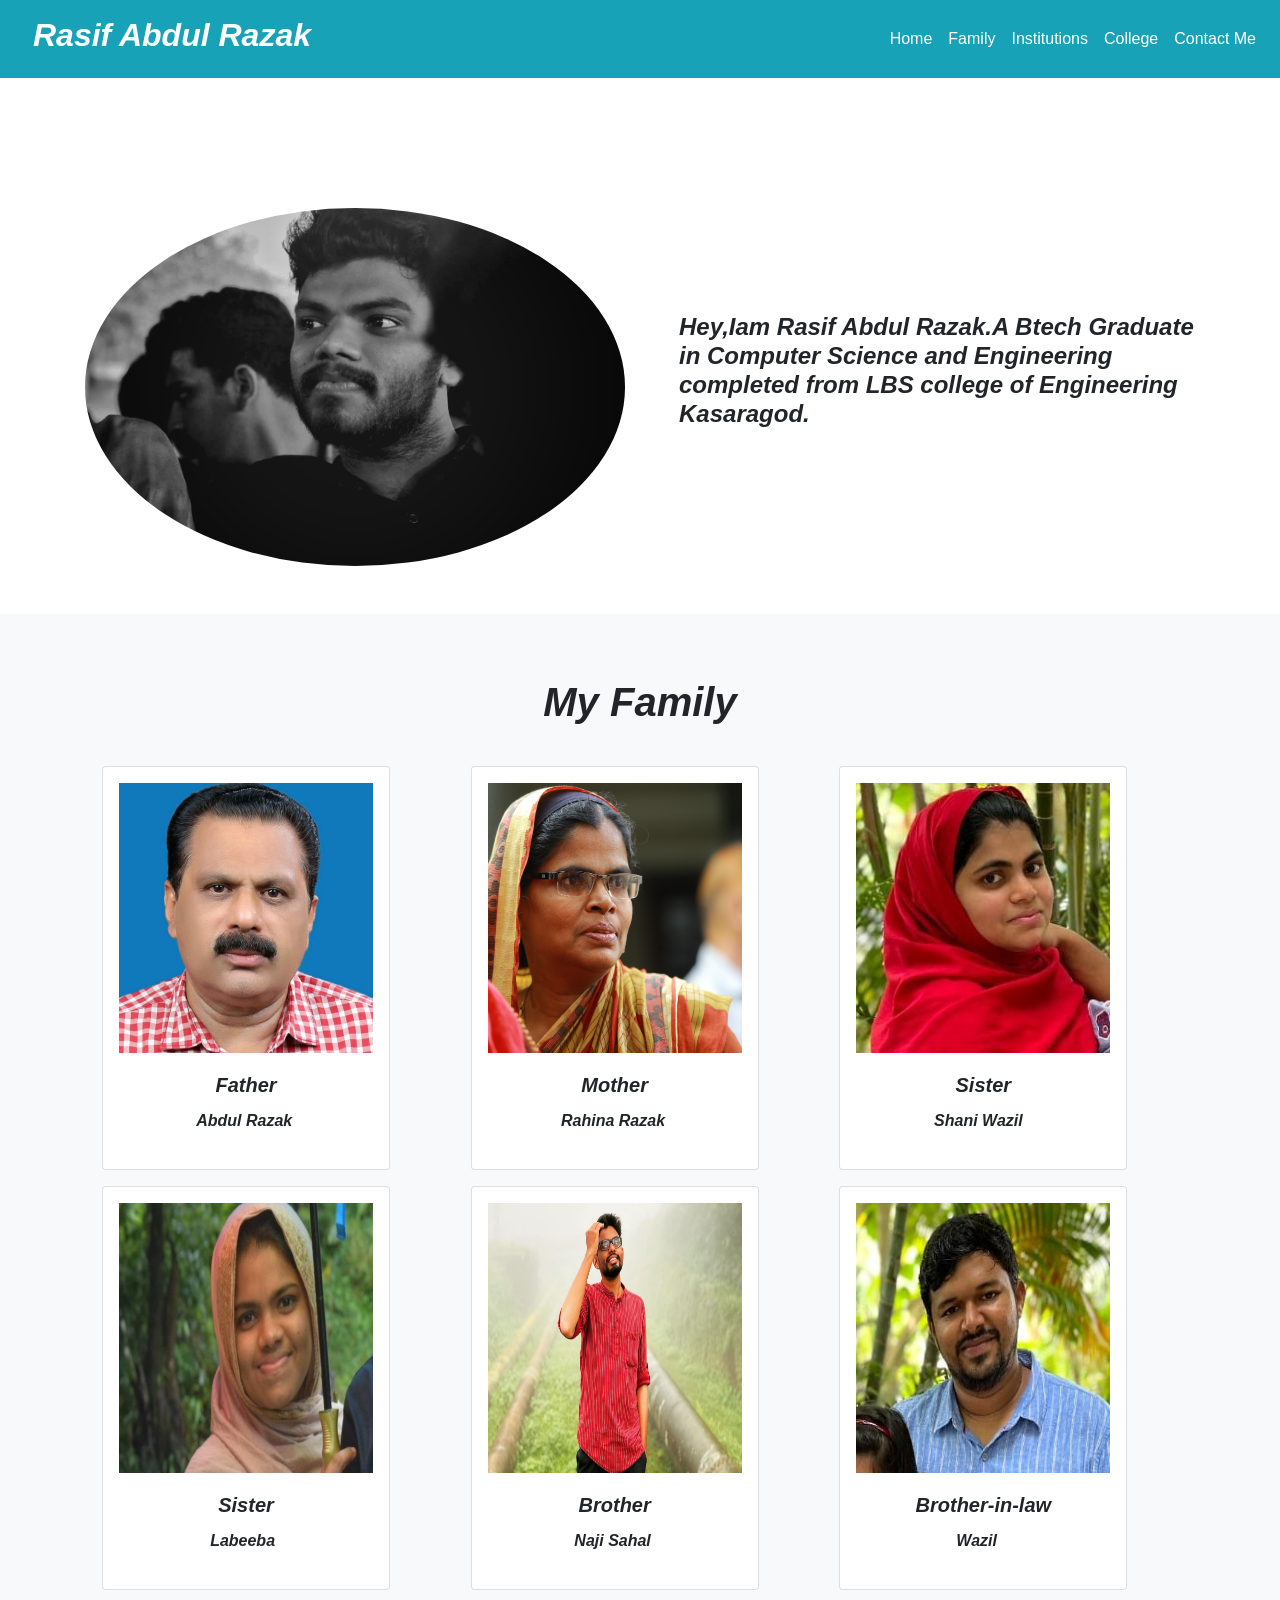
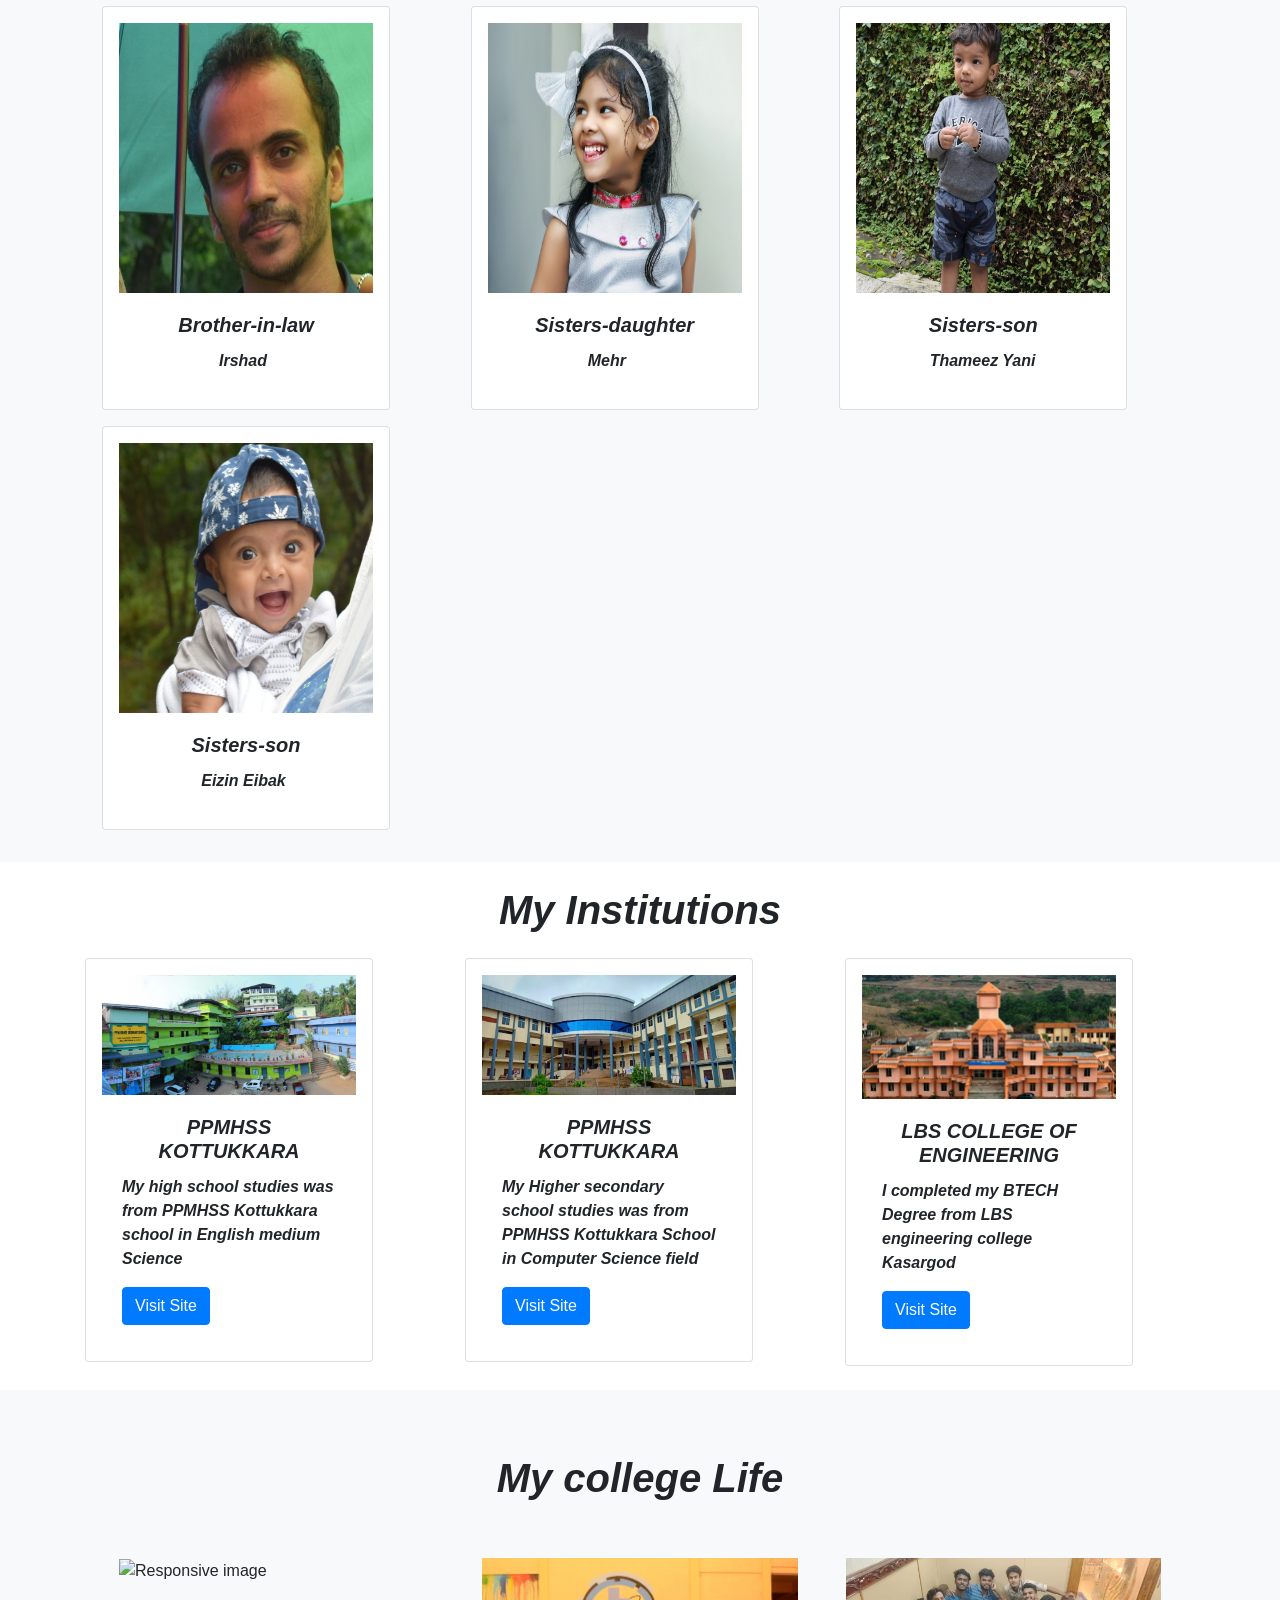
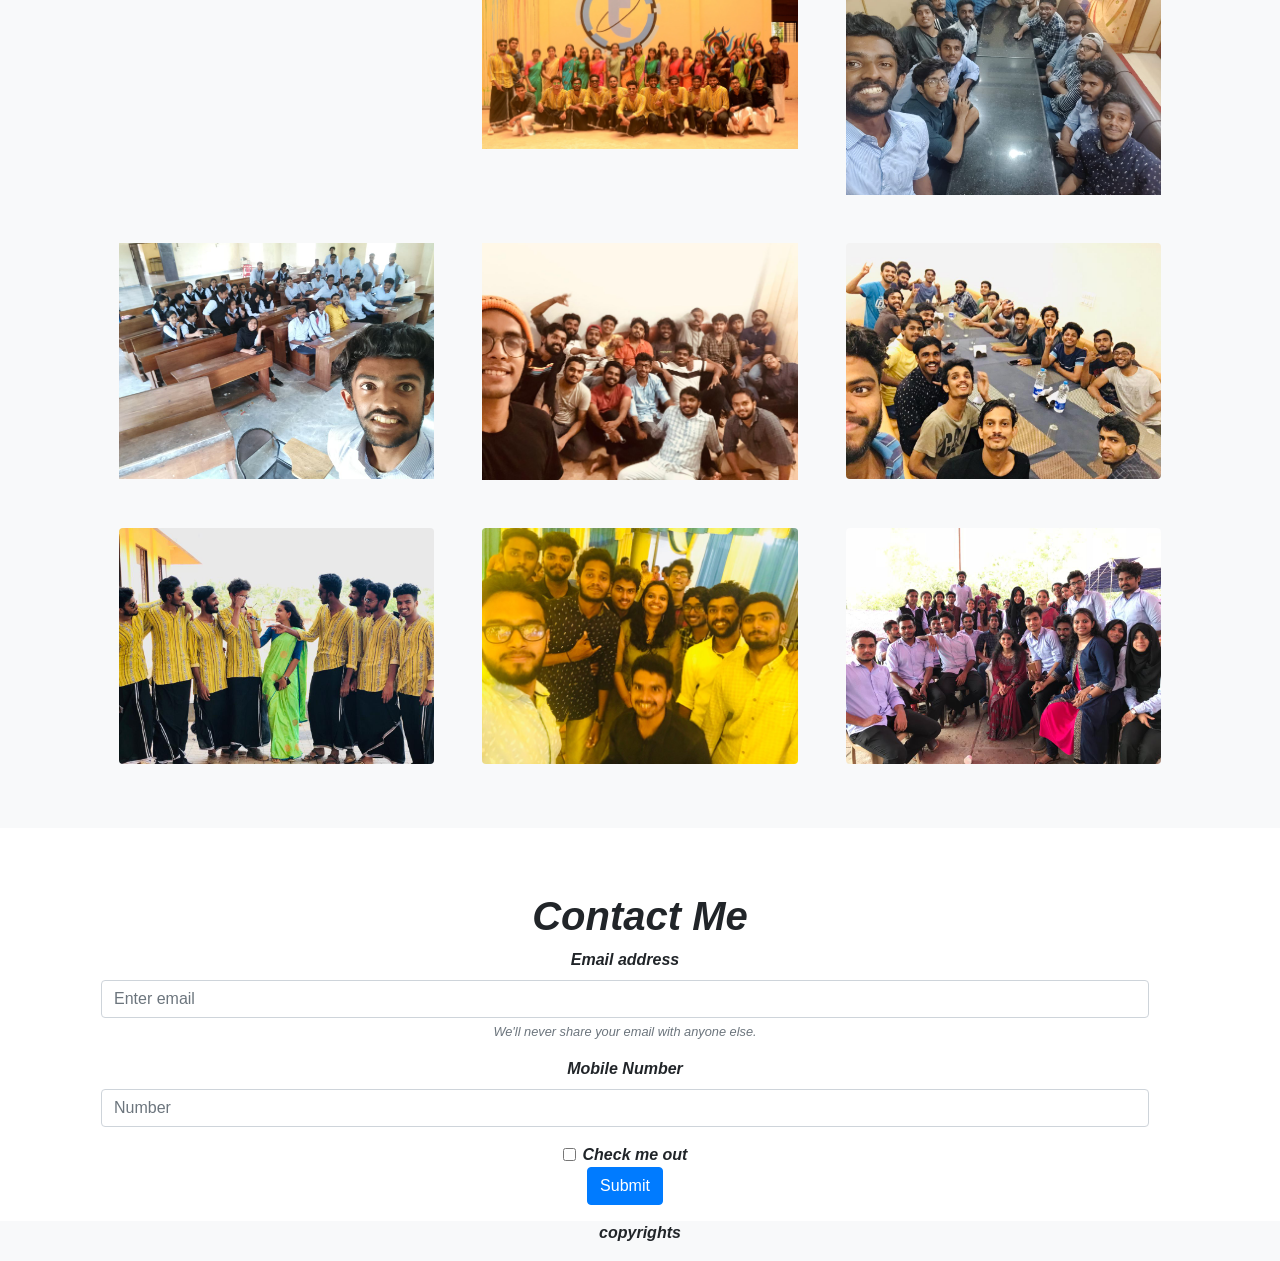
==== commit 91490699: "Update index.html" ====
--- a/index.html
+++ b/index.html
@@ -137,7 +137,7 @@
 
           
           <div class="col-md-4 pt-3">
-            <div class="card p-3" style="width: 18rem; height: 20em;">
+            <div class="card p-3" style="width: 18rem;">
               <img src="wa.jpg" alt="Responsive" class="img1">
               <div class="card-body">
                
